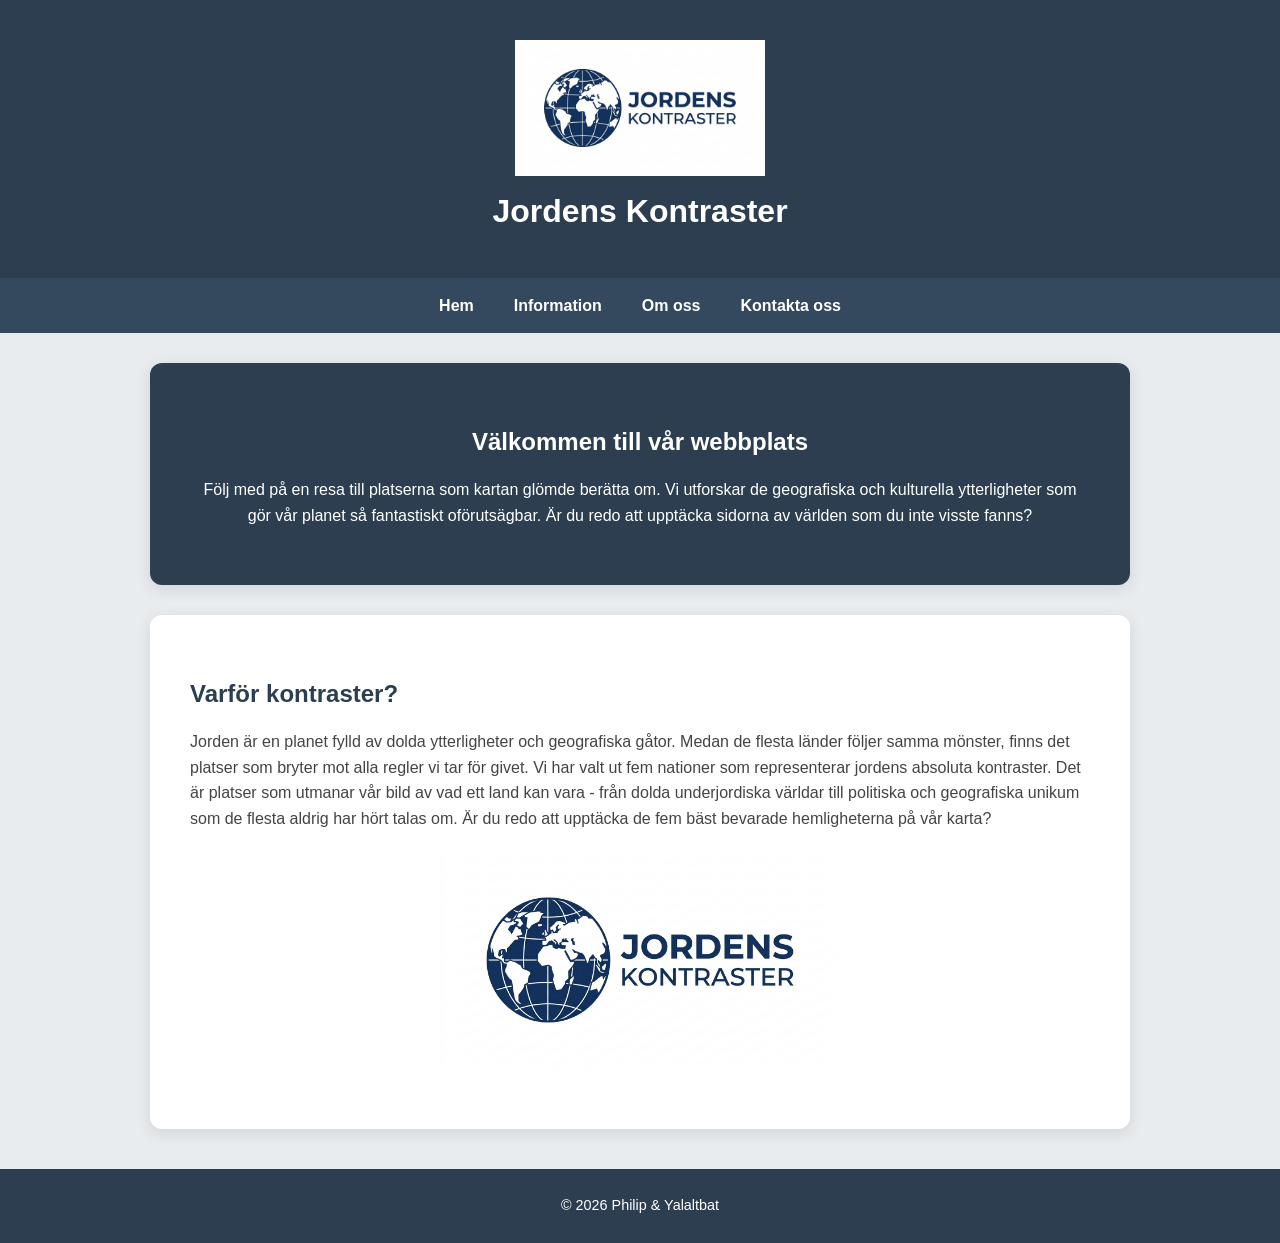
==== index.html @ 9b14169d "översatte några saker" ====
<!DOCTYPE html>
<html lang="sv">
<head>
    <meta charset="UTF-8">
    <meta name="viewport" content="width=device-width, initial-scale=1.0">
    <title>Jordens Kontraster | Hem</title>
    <link rel="stylesheet" href="projectStyle.css">
</head>
<body>

    <header>
        <img src="bilder/Jordens_Kontraster.png" alt="Logotyp" class="logo">
        <h1>Jordens Kontraster</h1>
    </header>

    <nav>
        <ul>
            <li><a href="index.html">Hem</a></li>
            <li><a href="information.html">Information</a></li>
            <li><a href="about_us.html">Om oss</a></li>
            <li><a href="contact.html">Kontakta oss</a></li>
        </ul>
    </nav>

    <!-- Välkomstsektion med mörk bakgrund -->
    <section class="hero-section">
        <h1>Välkommen till vår webbplats</h1>
        <p>Följ med på en resa till platserna som kartan glömde berätta om. 
            Vi utforskar de geografiska och kulturella ytterligheter som gör vår planet så fantastiskt oförutsägbar. 
            Är du redo att upptäcka sidorna av världen som du inte visste fanns?</p>
    </section>

    <section>
        <h2>Varför kontraster?</h2>
        <p>Jorden är en planet fylld av dolda ytterligheter och geografiska gåtor. 
        Medan de flesta länder följer samma mönster, finns det platser som bryter mot alla regler vi tar för givet.
        Vi har valt ut fem nationer som representerar jordens absoluta kontraster. 
        Det är platser som utmanar vår bild av vad ett land kan vara - 
        från dolda underjordiska världar till politiska och geografiska unikum som de flesta aldrig har hört talas om.
        Är du redo att upptäcka de fem bäst bevarade hemligheterna på vår karta?</p>
        <img src="bilder/Jordens_Kontraster.png" alt="Världen" class="content-img">
    </section>

    <footer>
        <p>&copy; 2026 Philip & Yalaltbat</p>
    </footer>

</body>
</html>
---- projectStyle.css ----
/* ===========================
   GLOBAL STYLING
   =========================== */
body {
    margin: 0;
    font-family: 'Segoe UI', Arial, sans-serif;
    background: #e9ecef; /* Ljusgrå bakgrund för hela sidan */
    line-height: 1.6;
    color: #333;
}

/* Rubriker är mörka som standard för att synas på vit bakgrund */
h1, h2 {
    color: #2c3e50;
    margin-bottom: 15px;
}

/* Textfärg (ändrad från röd till mörkgrå för bättre läsbarhet) */
p {
    color: #444;
}

/* ===========================
   HEADER & LOGO
   =========================== */
header {
    background: #2c3e50;
    color: white;
    padding: 40px 20px;
    text-align: center;
}

/* Tvingar rubriken i headern att vara vit */
header h1 {
    color: white;
    margin: 0;
}

.logo {
    width: 250px;         
    display: block;
    margin: 0 auto 10px;  /* Centrerar bilden och ger lite luft neråt */
    height: auto;         /* Gör så att bilden inte blir utsträckt */
}

/* ===========================
   NAVIGATION 
   =========================== */
nav {
    background: #34495e;
    position: sticky; /* Menyn stannar kvar högst upp */
    top: 0;
    z-index: 1000;
}

nav ul {
    list-style: none;
    margin: 0;
    padding: 0;
    display: flex;
    justify-content: center;
}

nav li {
    padding: 15px 20px;
}

nav a {
    color: white;
    text-decoration: none;
    font-weight: bold;
    transition: 0.3s;
}

nav a:hover {
    color: #f1c40f; /* Guldgul färg vid hover */
}

/* ===========================
   SECTIONS & LAYOUT 
   =========================== */
section {
    padding: 40px;
    max-width: 900px;
    margin: 30px auto; /* Centrerar sektionerna */
    background: white;
    border-radius: 12px;
    box-shadow: 0 4px 15px rgba(0,0,0,0.1); /* Snygg skugga */
}

/* Special-stil för välkomstrutan på startsidan */
.hero-section {
    background: #2c3e50;
    color: white;
    text-align: center;
}

.hero-section h1, .hero-section p {
    color: white;
}

/* --- STIL FÖR LOGGAN PÅ STARTSIDAN (Den stora globen i vita rutan) --- */
.content-img {
    width: 100%;
    max-width: 400px;      /* Ändra detta för att göra globen på startsidan lagom stor */
    height: auto;          /* VIKTIGT: Låt höjden vara automatisk här så den inte blir utsträckt */
    display: block;
    margin: 20px auto;
    border-radius: 0;      /* Ingen ram på loggan */
    border: none;          /* Ingen kant på loggan */
    background: none;      /* Ingen bakgrundsfärg på loggan */
}

/* --- STIL FÖR FLAGGORNA PÅ INFORMATIONSSIDAN --- */
.info-card img {
    width: 100%;
    max-width: 300px;      /* Flaggorna är mindre */
    height: 180px;         /* Flaggorna har en fast höjd */
    object-fit: contain;   /* Ser till att hela flaggan syns */
    background-color: #fdfdfd; 
    display: block;
    margin: 0 auto 20px;
    border-radius: 8px;
    padding: 10px;
    border: 1px solid #eee;
}

/* ===========================
   Om oss 
   =========================== */

/* Gör hela texten i visionen lite större och luftigare */
.about-container p {
    font-size: 1.1rem;
    line-height: 1.8;
    margin-bottom: 30px;
}

.team-grid {
    display: flex;
    justify-content: center; /* Centrerar korten */
    gap: 40px;               /* Mer avstånd mellan korten */
    flex-wrap: wrap;
    margin-top: 40px;
}

.member {
    text-align: center;
    background: #fdfdfd;       
    padding: 30px;             /* Mer luft inuti kortet */
    border-radius: 15px;
    width: 280px;              
    box-shadow: 0 4px 10px rgba(0,0,0,0.05); /* En mycket mjuk skugga */
    border: 1px solid #eee;    /* En tunn ram för att markera kortet */
    transition: transform 0.3s ease;
}

.member:hover {
    transform: translateY(-10px); /* Korten lyfter när man håller musen över */
    box-shadow: 0 8px 20px rgba(0,0,0,0.1);
}

.member img {
    width: 160px;              
    height: 160px;
    border-radius: 50%; 
    object-fit: cover;
    border: 5px solid #2c3e50; /* Tjockare ram runt bilden */
    margin-bottom: 20px;
}

.member h3 {
    font-size: 1.4rem;         /* Större namn */
    margin-bottom: 10px;
    color: #2c3e50;
}

.member p {
    font-size: 1rem;
    color: #666;               /* Lite ljusare text för titeln */
    margin: 0;
}

/* ===========================
   KONTAKTFORMULÄR 
   =========================== */
.contact-form {
    display: flex;
    flex-direction: column;
    gap: 15px;
}

.contact-form input, .contact-form textarea {
    padding: 12px;
    border: 1px solid #ccc;
    border-radius: 5px;
}

.contact-form button {
    padding: 15px;
    background: #27ae60;
    color: white;
    border: none;
    border-radius: 5px;
    cursor: pointer;
    font-weight: bold;
}

/* ===========================
   FOOTER
   =========================== */
footer {
    text-align: center;
    padding: 25px;
    background: #2c3e50; /* Mörkblå bakgrund */
    margin-top: 40px;
}

/* Denna rad tvingar texten inuti footern att bli vit */
footer p {
    color: white !important; 
    margin: 0;
    font-size: 0.9rem;
}

/* ===========================
   RESPONSIV DESIGN 
   =========================== */
@media (max-width: 768px) {
    /* 1. Menyn blir en lista istället för en rad (lättare att klicka på mobilen) */
    nav ul {
        flex-direction: column;
        align-items: center;
        padding: 10px 0;
    }
    
    nav li {
        padding: 10px; /* Ger mer plats för fingrarna att klicka */
    }

    /* Sektionerna tar upp mer plats på bredden på små skärmar */
    section {
        margin: 15px 10px;
        padding: 20px;
    }

    /*  - Denna rad fixar storleken på mobilen! */
    .logo {
        width: 160px; /* Den krymper från 250px (dator) till 160px (mobil) */
    }

    /* Rubriken i headern blir lite mindre så den inte tar för mycket plats */
    header h1 {
        font-size: 1.5rem;
    }

    /* Välkomstrutan (hero) får lite mindre text för att passa skärmen */
    .hero-section h1 {
        font-size: 1.4rem;
    }
}
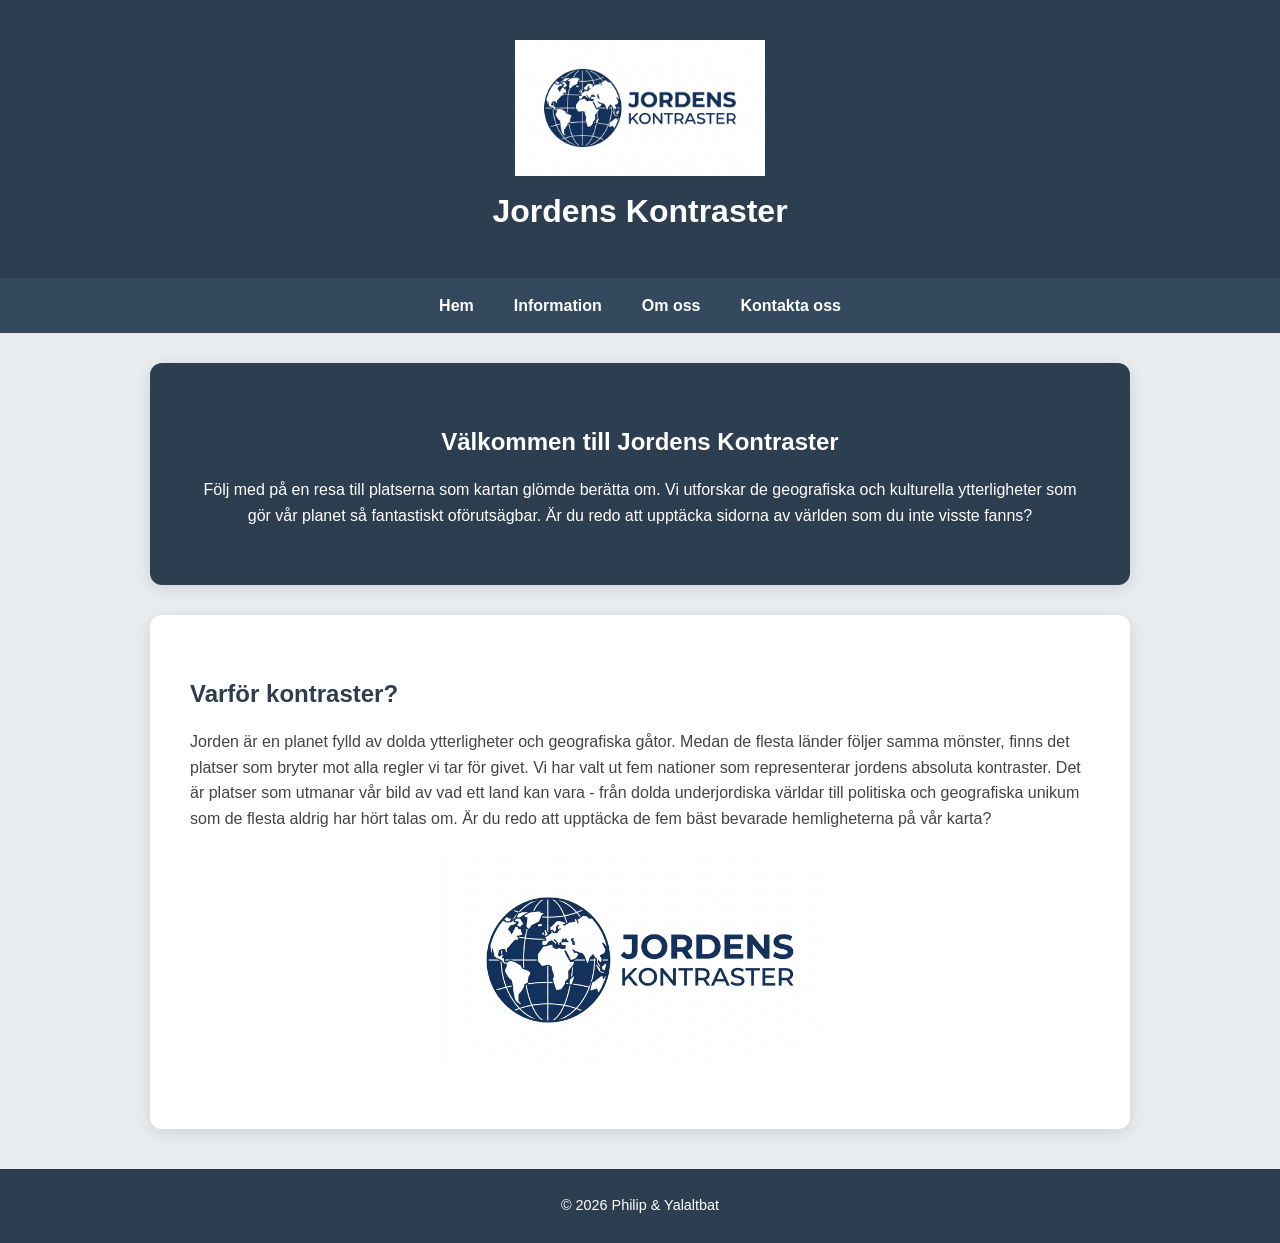
==== commit 4ce02a55: "liten ändring" ====
--- a/index.html
+++ b/index.html
@@ -3,7 +3,7 @@
 <head>
     <meta charset="UTF-8">
     <meta name="viewport" content="width=device-width, initial-scale=1.0">
-    <title>Jordens Kontraster | Hem</title>
+    <title>Jordens Kontraster</title>
     <link rel="stylesheet" href="projectStyle.css">
 </head>
 <body>
@@ -24,7 +24,7 @@
 
     <!-- Välkomstsektion med mörk bakgrund -->
     <section class="hero-section">
-        <h1>Välkommen till vår webbplats</h1>
+        <h1>Välkommen till Jordens Kontraster</h1>
         <p>Följ med på en resa till platserna som kartan glömde berätta om. 
             Vi utforskar de geografiska och kulturella ytterligheter som gör vår planet så fantastiskt oförutsägbar. 
             Är du redo att upptäcka sidorna av världen som du inte visste fanns?</p>
